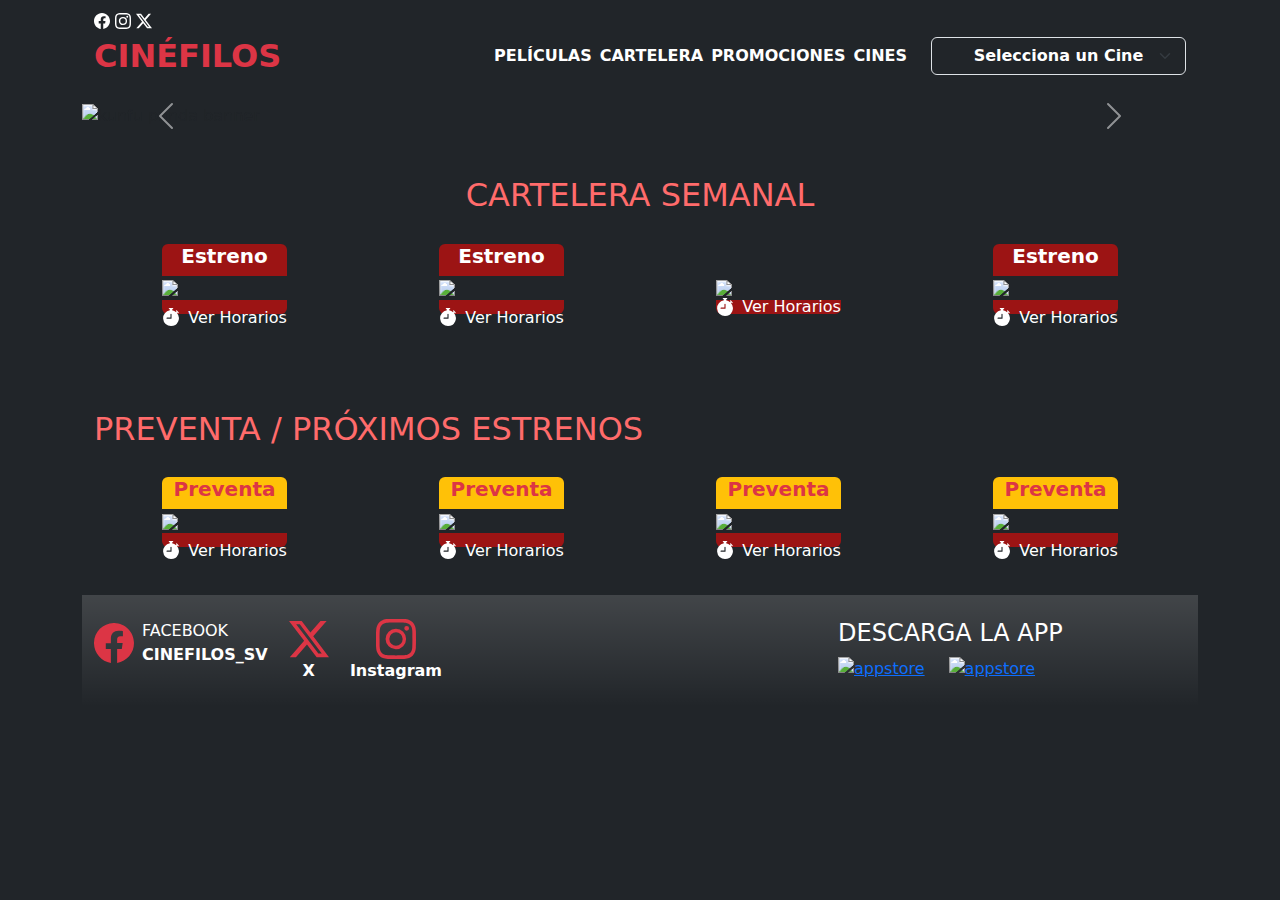
==== app/index.html @ f3928dd2 "nuevo repositorio iniciado, ya que el anterior fue modificado en master por otra persona xd" ====
<!DOCTYPE html>
<html lang="es">
  <head>
    <meta charset="UTF-8" />
    <meta name="viewport" content="width=device-width, initial-scale=1.0" />
    <title>Cinéfilos</title>
    <link rel="stylesheet" href="/public/css/style.css" />
    <link
      href="https://cdn.jsdelivr.net/npm/bootstrap@5.3.3/dist/css/bootstrap.min.css"
      rel="stylesheet"
      integrity="sha384-QWTKZyjpPEjISv5WaRU9OFeRpok6YctnYmDr5pNlyT2bRjXh0JMhjY6hW+ALEwIH"
      crossorigin="anonymous"
    />
    <link
      rel="shortcut icon"
      href="https://cinemarkla.modyocdn.com/uploads/14aac169-7c48-48b0-bcdb-6a326351596e/C32x32/Cinemark_Lettermark_RGB_Red.ico"
      type="image/x-icon"
    />
  </head>

  <body class="container bg-dark">
    <nav class="navbar navbar-expand-md navbar-dark bg-dark d-flex flex-column">
      <div class="row w-100">
        <div>
          <svg
            xmlns="http://www.w3.org/2000/svg"
            width="16"
            height="16"
            fill="currentColor"
            class="text-white"
            viewBox="0 0 16 16"
          >
            <path
              d="M16 8.049c0-4.446-3.582-8.05-8-8.05C3.58 0-.002 3.603-.002 8.05c0 4.017 2.926 7.347 6.75 7.951v-5.625h-2.03V8.05H6.75V6.275c0-2.017 1.195-3.131 3.022-3.131.876 0 1.791.157 1.791.157v1.98h-1.009c-.993 0-1.303.621-1.303 1.258v1.51h2.218l-.354 2.326H9.25V16c3.824-.604 6.75-3.934 6.75-7.951"
            />
          </svg>
          <svg
            xmlns="http://www.w3.org/2000/svg"
            width="16"
            height="16"
            fill="currentColor"
            class="text-white"
            viewBox="0 0 16 16"
          >
            <path
              d="M8 0C5.829 0 5.556.01 4.703.048 3.85.088 3.269.222 2.76.42a3.9 3.9 0 0 0-1.417.923A3.9 3.9 0 0 0 .42 2.76C.222 3.268.087 3.85.048 4.7.01 5.555 0 5.827 0 8.001c0 2.172.01 2.444.048 3.297.04.852.174 1.433.372 1.942.205.526.478.972.923 1.417.444.445.89.719 1.416.923.51.198 1.09.333 1.942.372C5.555 15.99 5.827 16 8 16s2.444-.01 3.298-.048c.851-.04 1.434-.174 1.943-.372a3.9 3.9 0 0 0 1.416-.923c.445-.445.718-.891.923-1.417.197-.509.332-1.09.372-1.942C15.99 10.445 16 10.173 16 8s-.01-2.445-.048-3.299c-.04-.851-.175-1.433-.372-1.941a3.9 3.9 0 0 0-.923-1.417A3.9 3.9 0 0 0 13.24.42c-.51-.198-1.092-.333-1.943-.372C10.443.01 10.172 0 7.998 0zm-.717 1.442h.718c2.136 0 2.389.007 3.232.046.78.035 1.204.166 1.486.275.373.145.64.319.92.599s.453.546.598.92c.11.281.24.705.275 1.485.039.843.047 1.096.047 3.231s-.008 2.389-.047 3.232c-.035.78-.166 1.203-.275 1.485a2.5 2.5 0 0 1-.599.919c-.28.28-.546.453-.92.598-.28.11-.704.24-1.485.276-.843.038-1.096.047-3.232.047s-2.39-.009-3.233-.047c-.78-.036-1.203-.166-1.485-.276a2.5 2.5 0 0 1-.92-.598 2.5 2.5 0 0 1-.6-.92c-.109-.281-.24-.705-.275-1.485-.038-.843-.046-1.096-.046-3.233s.008-2.388.046-3.231c.036-.78.166-1.204.276-1.486.145-.373.319-.64.599-.92s.546-.453.92-.598c.282-.11.705-.24 1.485-.276.738-.034 1.024-.044 2.515-.045zm4.988 1.328a.96.96 0 1 0 0 1.92.96.96 0 0 0 0-1.92m-4.27 1.122a4.109 4.109 0 1 0 0 8.217 4.109 4.109 0 0 0 0-8.217m0 1.441a2.667 2.667 0 1 1 0 5.334 2.667 2.667 0 0 1 0-5.334"
            />
          </svg>
          <svg
            xmlns="http://www.w3.org/2000/svg"
            width="16"
            height="16"
            fill="currentColor"
            class="text-white"
            viewBox="0 0 16 16"
          >
            <path
              d="M12.6.75h2.454l-5.36 6.142L16 15.25h-4.937l-3.867-5.07-4.425 5.07H.316l5.733-6.57L0 .75h5.063l3.495 4.633L12.601.75Zm-.86 13.028h1.36L4.323 2.145H2.865z"
            />
          </svg>
        </div>
      </div>
      <div class="row w-100 d-flex flex-column flex-lg-row pb-3">
        <div class="d-flex col-12 col-lg-9 justify-content-between">
          <div>
            <a
              class="navbar-brand fw-bolder text-danger fs-2 text-uppercase"
              href="/app/"
              >Cinéfilos</a
            >
          </div>
          <!-- Boton para mobile -->
          <div class="d-block d-lg-none">
            <button
              class="btn"
              type="button"
              aria-controls="navbarTogglerDemo02"
              aria-label="Toggle navigation"
            >
              <span class="navbar-toggler-icon mb-1"></span>
            </button>
          </div>
          <!-- Menu de servicios -->
          <div
            class="d-none d-lg-flex justify-content-between text-danger fw-semibold"
          >
            <div class="h-auto d-flex align-items-center">
              <a
                href="/app/movies/movies-list/movies-list.html?section=moviesList"
                class="text-decoration-none text-white text-uppercase"
                >Películas</a
              >
            </div>
            <div class="h-auto d-flex align-items-center">
              <a
                href="/app/movies/movies-schedule/movies-schedule.html?section=moviesSchedule"
                class="text-decoration-none text-white text-uppercase px-2"
                >Cartelera</a
              >
            </div>
            <div class="h-auto d-flex align-items-center">
              <a
                href="/app/promotions/promotions.html?section=promotions"
                class="text-decoration-none text-white text-uppercase pe-2"
                >Promociones</a
              >
            </div>
            <div class="h-auto d-flex align-items-center">
              <a
                href="/app/cinema-locations/cinema-locations.html?section=locations"
                class="text-decoration-none text-white text-uppercase"
                >Cines</a
              >
            </div>
          </div>
        </div>
        <div class="col-12 col-lg-3 my-auto">
          <select
            class="form-select bg-dark text-white text-center px-0 fw-bolder"
            aria-label="Default select example"
            id="availableCinemas"
          >
            <option selected>Selecciona un Cine</option>
            <option value="1">La Gran Vía</option>
            <option value="2">Metrocentro San Salvador</option>
            <option value="3">Metrocentro San Miguel</option>
          </select>
        </div>
      </div>
    </nav>
    <!-- Carousel -->
    <div
      id="carouselExampleFade"
      class="carousel slide carousel-fade"
      data-bs-ride="carousel"
    >
      <div class="carousel-inner">
        <div class="carousel-item active">
          <img
            src="https://cinemarkla.modyocdn.com/uploads/8905f704-e76e-4d64-b256-c7f99ad0d803/original/Banner-Ghostbusters.jpg"
            class="d-block w-100"
            alt="kunfu panda banner"
          />
        </div>
        <div class="carousel-item active">
          <img
            src="https://cinemarkla.modyocdn.com/uploads/959b5cc8-6c68-4d6b-8975-5a9668a80351/original/Banner-Kung-Fu-Panda.jpg"
            class="d-block w-100"
            alt="kunfu panda banner"
          />
        </div>
        <div class="carousel-item">
          <img
            src="https://cinemarkla.modyocdn.com/uploads/b4d023a7-665f-40dd-835e-dc4e774948d0/original/Banner-Cineplus.jpg"
            class="d-block w-100"
            alt="Cine Plus banner"
          />
        </div>
        <div class="carousel-item">
          <img
            src="https://cinemarkla.modyocdn.com/uploads/d5d166aa-731a-47ae-86e2-1b16946a5982/original/Banner-GODZILLAxKONG.jpg"
            class="d-block w-100"
            alt="King Kong"
          />
        </div>
      </div>
      <button
        class="carousel-control-prev"
        type="button"
        data-bs-target="#carouselExampleFade"
        data-bs-slide="prev"
      >
        <span class="carousel-control-prev-icon" aria-hidden="true"></span>
        <span class="visually-hidden">Previous</span>
      </button>
      <button
        class="carousel-control-next"
        type="button"
        data-bs-target="#carouselExampleFade"
        data-bs-slide="next"
      >
        <span class="carousel-control-next-icon" aria-hidden="true"></span>
        <span class="visually-hidden">Next</span>
      </button>
    </div>

    <div class="container py-5">
      <h2 class="color-primary-2 text-uppercase text-center">
        Cartelera Semanal
      </h2>
      <div class="row g-3">
        <div class="col-12 col-sm-6 col-md-3 d-flex justify-content-center">
          <div class="h-100 d-flex flex-column rounded justify-content-end">
            <div class="text-white bg-primary-color rounded-top text-center">
              <p class="h5 fw-bolder">Estreno</p>
            </div>
            <div>
              <img
                src="https://cinemarkmedia.modyocdn.com/ca/300x400/97112.jpg?version=1712757600000"
                class="img-fluid"
              />
            </div>
            <div
              class="rounded-bottom text-center bg-primary-color card-movie__footer d-flex justify-content-center"
            >
              <div class="d-flex justify-content-between pt-2 cursor-pointer">
                <svg
                  xmlns="http://www.w3.org/2000/svg"
                  width="18"
                  height="18"
                  fill="currentColor"
                  viewBox="0 0 16 16"
                  style="color: white"
                >
                  <path
                    d="M6.5 0a.5.5 0 0 0 0 1H7v1.07A7.001 7.001 0 0 0 8 16a7 7 0 0 0 5.29-11.584l.013-.012.354-.354.353.354a.5.5 0 1 0 .707-.707l-1.414-1.415a.5.5 0 1 0-.707.707l.354.354-.354.354-.012.012A6.97 6.97 0 0 0 9 2.071V1h.5a.5.5 0 0 0 0-1zm2 5.6V9a.5.5 0 0 1-.5.5H4.5a.5.5 0 0 1 0-1h3V5.6a.5.5 0 1 1 1 0"
                  />
                </svg>
                <p class="text-white h6 ps-2">Ver Horarios</p>
              </div>
            </div>
          </div>
        </div>
        <div class="col-12 col-sm-6 col-md-3 d-flex justify-content-center">
          <div class="h-100 d-flex flex-column rounded justify-content-end">
            <div class="text-white bg-primary-color rounded-top text-center">
              <p class="h5 fw-bolder">Estreno</p>
            </div>
            <div>
              <img
                src="https://cinemarkmedia.modyocdn.com/ca/300x400/97813.jpg?version=1712757600000"
                class="img-fluid"
              />
            </div>
            <div
              class="rounded-bottom text-center bg-primary-color card-movie__footer d-flex justify-content-center"
            >
              <div class="d-flex justify-content-between pt-2 cursor-pointer">
                <svg
                  xmlns="http://www.w3.org/2000/svg"
                  width="18"
                  height="18"
                  fill="currentColor"
                  viewBox="0 0 16 16"
                  style="color: white"
                >
                  <path
                    d="M6.5 0a.5.5 0 0 0 0 1H7v1.07A7.001 7.001 0 0 0 8 16a7 7 0 0 0 5.29-11.584l.013-.012.354-.354.353.354a.5.5 0 1 0 .707-.707l-1.414-1.415a.5.5 0 1 0-.707.707l.354.354-.354.354-.012.012A6.97 6.97 0 0 0 9 2.071V1h.5a.5.5 0 0 0 0-1zm2 5.6V9a.5.5 0 0 1-.5.5H4.5a.5.5 0 0 1 0-1h3V5.6a.5.5 0 1 1 1 0"
                  />
                </svg>
                <p class="text-white h6 ps-2">Ver Horarios</p>
              </div>
            </div>
          </div>
        </div>
        <div class="col-12 col-sm-6 col-md-3 d-flex justify-content-center">
          <div
            class="h-100 d-flex flex-column rounded justify-content-end justify-content-end"
          >
            <div>
              <img
                src="https://cinemarkmedia.modyocdn.com/ca/300x400/96882.jpg?version=1712761200000"
                class="img-fluid"
              />
            </div>
            <div
              class="rounded-bottom text-center bg-primary-color card-movie__footer d-flex justify-content-center"
            >
              <div
                class="d-flex justify-content-center align-items-center cursor-pointer"
              >
                <svg
                  xmlns="http://www.w3.org/2000/svg"
                  width="18"
                  height="18"
                  fill="currentColor"
                  viewBox="0 0 16 16"
                  style="color: white"
                >
                  <path
                    d="M6.5 0a.5.5 0 0 0 0 1H7v1.07A7.001 7.001 0 0 0 8 16a7 7 0 0 0 5.29-11.584l.013-.012.354-.354.353.354a.5.5 0 1 0 .707-.707l-1.414-1.415a.5.5 0 1 0-.707.707l.354.354-.354.354-.012.012A6.97 6.97 0 0 0 9 2.071V1h.5a.5.5 0 0 0 0-1zm2 5.6V9a.5.5 0 0 1-.5.5H4.5a.5.5 0 0 1 0-1h3V5.6a.5.5 0 1 1 1 0"
                  />
                </svg>
                <p class="text-white h6 ps-2 pt-2 ps-2">Ver Horarios</p>
              </div>
            </div>
          </div>
        </div>
        <div class="col-12 col-sm-6 col-md-3 d-flex justify-content-center">
          <div class="h-100 d-flex flex-column rounded justify-content-end">
            <div class="text-white bg-primary-color rounded-top text-center">
              <p class="h5 fw-bolder">Estreno</p>
            </div>
            <div>
              <img
                src="https://cinemarkmedia.modyocdn.com/ca/300x400/97348.jpg?version=1712761200000"
                class="img-fluid"
              />
            </div>
            <div
              class="rounded-bottom text-center bg-primary-color card-movie__footer d-flex justify-content-center"
            >
              <div class="d-flex justify-content-between pt-2 cursor-pointer">
                <svg
                  xmlns="http://www.w3.org/2000/svg"
                  width="18"
                  height="18"
                  fill="currentColor"
                  viewBox="0 0 16 16"
                  style="color: white"
                >
                  <path
                    d="M6.5 0a.5.5 0 0 0 0 1H7v1.07A7.001 7.001 0 0 0 8 16a7 7 0 0 0 5.29-11.584l.013-.012.354-.354.353.354a.5.5 0 1 0 .707-.707l-1.414-1.415a.5.5 0 1 0-.707.707l.354.354-.354.354-.012.012A6.97 6.97 0 0 0 9 2.071V1h.5a.5.5 0 0 0 0-1zm2 5.6V9a.5.5 0 0 1-.5.5H4.5a.5.5 0 0 1 0-1h3V5.6a.5.5 0 1 1 1 0"
                  />
                </svg>
                <p class="text-white h6 ps-2">Ver Horarios</p>
              </div>
            </div>
          </div>
        </div>
      </div>
    </div>

    <div class="container-fluid py-5 bg-dark">
      <h2 class="color-primary-2 text-uppercase">
        preventa / próximos estrenos
      </h2>
      <div class="row g-3">
        <div class="col-12 col-sm-6 col-md-3 d-flex justify-content-center">
          <div class="h-100 d-flex flex-column rounded justify-content-end">
            <div class="text-danger bg-warning rounded-top text-center">
              <p class="h5 fw-bolder">Preventa</p>
            </div>
            <div>
              <img
                src="https://cinemarkmedia.modyocdn.com/ca/300x400/97508.jpg?version=1712764800000"
                class="img-fluid"
              />
            </div>
            <div
              class="rounded-bottom text-center bg-primary-color card-movie__footer d-flex justify-content-center"
            >
              <div class="d-flex justify-content-between pt-2 cursor-pointer">
                <svg
                  xmlns="http://www.w3.org/2000/svg"
                  width="18"
                  height="18"
                  fill="currentColor"
                  viewBox="0 0 16 16"
                  style="color: white"
                >
                  <path
                    d="M6.5 0a.5.5 0 0 0 0 1H7v1.07A7.001 7.001 0 0 0 8 16a7 7 0 0 0 5.29-11.584l.013-.012.354-.354.353.354a.5.5 0 1 0 .707-.707l-1.414-1.415a.5.5 0 1 0-.707.707l.354.354-.354.354-.012.012A6.97 6.97 0 0 0 9 2.071V1h.5a.5.5 0 0 0 0-1zm2 5.6V9a.5.5 0 0 1-.5.5H4.5a.5.5 0 0 1 0-1h3V5.6a.5.5 0 1 1 1 0"
                  />
                </svg>
                <p class="text-white h6 ps-2">Ver Horarios</p>
              </div>
            </div>
          </div>
        </div>
        <div class="col-12 col-sm-6 col-md-3 d-flex justify-content-center">
          <div class="h-100 d-flex flex-column rounded justify-content-end">
            <div class="text-danger bg-warning rounded-top text-center">
              <p class="h5 fw-bolder">Preventa</p>
            </div>
            <div>
              <img
                src="https://cinemarkmedia.modyocdn.com/ca/300x400/97360.jpg?version=1712764800000"
                class="img-fluid"
              />
            </div>
            <div
              class="rounded-bottom text-center bg-primary-color card-movie__footer d-flex justify-content-center"
            >
              <div class="d-flex justify-content-between pt-2 cursor-pointer">
                <svg
                  xmlns="http://www.w3.org/2000/svg"
                  width="18"
                  height="18"
                  fill="currentColor"
                  viewBox="0 0 16 16"
                  style="color: white"
                >
                  <path
                    d="M6.5 0a.5.5 0 0 0 0 1H7v1.07A7.001 7.001 0 0 0 8 16a7 7 0 0 0 5.29-11.584l.013-.012.354-.354.353.354a.5.5 0 1 0 .707-.707l-1.414-1.415a.5.5 0 1 0-.707.707l.354.354-.354.354-.012.012A6.97 6.97 0 0 0 9 2.071V1h.5a.5.5 0 0 0 0-1zm2 5.6V9a.5.5 0 0 1-.5.5H4.5a.5.5 0 0 1 0-1h3V5.6a.5.5 0 1 1 1 0"
                  />
                </svg>
                <p class="text-white h6 ps-2">Ver Horarios</p>
              </div>
            </div>
          </div>
        </div>
        <div class="col-12 col-sm-6 col-md-3 d-flex justify-content-center">
          <div
            class="h-100 d-flex flex-column rounded justify-content-end justify-content-end"
          >
            <div class="text-danger bg-warning rounded-top text-center">
              <p class="h5 fw-bolder">Preventa</p>
            </div>
            <div>
              <img
                src="https://cinemarkmedia.modyocdn.com/ca/300x400/97719.jpg?version=1712764800000"
                class="img-fluid"
              />
            </div>
            <div
              class="rounded-bottom text-center bg-primary-color card-movie__footer d-flex justify-content-center"
            >
              <div class="d-flex justify-content-between pt-2 cursor-pointer">
                <svg
                  xmlns="http://www.w3.org/2000/svg"
                  width="18"
                  height="18"
                  fill="currentColor"
                  viewBox="0 0 16 16"
                  style="color: white"
                >
                  <path
                    d="M6.5 0a.5.5 0 0 0 0 1H7v1.07A7.001 7.001 0 0 0 8 16a7 7 0 0 0 5.29-11.584l.013-.012.354-.354.353.354a.5.5 0 1 0 .707-.707l-1.414-1.415a.5.5 0 1 0-.707.707l.354.354-.354.354-.012.012A6.97 6.97 0 0 0 9 2.071V1h.5a.5.5 0 0 0 0-1zm2 5.6V9a.5.5 0 0 1-.5.5H4.5a.5.5 0 0 1 0-1h3V5.6a.5.5 0 1 1 1 0"
                  />
                </svg>
                <p class="text-white h6 ps-2">Ver Horarios</p>
              </div>
            </div>
          </div>
        </div>
        <div class="col-12 col-sm-6 col-md-3 d-flex justify-content-center">
          <div class="h-100 d-flex flex-column rounded justify-content-end">
            <div class="text-danger bg-warning rounded-top text-center">
              <p class="h5 fw-bolder">Preventa</p>
            </div>
            <div>
              <img
                src="https://cinemarkmedia.modyocdn.com/ca/300x400/97926.jpg?version=1712764800000"
                class="img-fluid"
              />
            </div>
            <div
              class="rounded-bottom text-center bg-primary-color card-movie__footer d-flex justify-content-center"
            >
              <div class="d-flex justify-content-between pt-2 cursor-pointer">
                <svg
                  xmlns="http://www.w3.org/2000/svg"
                  width="18"
                  height="18"
                  fill="currentColor"
                  viewBox="0 0 16 16"
                  style="color: white"
                >
                  <path
                    d="M6.5 0a.5.5 0 0 0 0 1H7v1.07A7.001 7.001 0 0 0 8 16a7 7 0 0 0 5.29-11.584l.013-.012.354-.354.353.354a.5.5 0 1 0 .707-.707l-1.414-1.415a.5.5 0 1 0-.707.707l.354.354-.354.354-.012.012A6.97 6.97 0 0 0 9 2.071V1h.5a.5.5 0 0 0 0-1zm2 5.6V9a.5.5 0 0 1-.5.5H4.5a.5.5 0 0 1 0-1h3V5.6a.5.5 0 1 1 1 0"
                  />
                </svg>
                <p class="text-white h6 ps-2">Ver Horarios</p>
              </div>
            </div>
          </div>
        </div>
      </div>
    </div>

    <footer class="container bg-gradient py-4">
      <div class="row d-flex justify-content-between">
        <div class="col-4 d-flex justify-content-between">
          <div>
            <div
              class="d-flex text-white justify-content-center align-items-center"
            >
              <svg
                xmlns="http://www.w3.org/2000/svg"
                width="40"
                height="40"
                fill="currentColor"
                class="bi bi-facebook text-danger"
                viewBox="0 0 16 16"
              >
                <path
                  d="M16 8.049c0-4.446-3.582-8.05-8-8.05C3.58 0-.002 3.603-.002 8.05c0 4.017 2.926 7.347 6.75 7.951v-5.625h-2.03V8.05H6.75V6.275c0-2.017 1.195-3.131 3.022-3.131.876 0 1.791.157 1.791.157v1.98h-1.009c-.993 0-1.303.621-1.303 1.258v1.51h2.218l-.354 2.326H9.25V16c3.824-.604 6.75-3.934 6.75-7.951"
                />
              </svg>
              <div class="d-flex flex-column ps-2">
                <span class="text-uppercase">Facebook</span>
                <span class="text-uppercase fw-bolder">cinefilos_sv</span>
              </div>
            </div>
          </div>
          <div>
            <div
              class="d-flex flex-column text-white fw-bolder justify-content-center align-items-center"
            >
              <svg
                xmlns="http://www.w3.org/2000/svg"
                width="40"
                height="40"
                fill="currentColor"
                class="bi bi-twitter-x text-danger"
                viewBox="0 0 16 16"
              >
                <path
                  d="M12.6.75h2.454l-5.36 6.142L16 15.25h-4.937l-3.867-5.07-4.425 5.07H.316l5.733-6.57L0 .75h5.063l3.495 4.633L12.601.75Zm-.86 13.028h1.36L4.323 2.145H2.865z"
                />
              </svg>
              <span>X</span>
            </div>
          </div>
          <div>
            <div
              class="d-flex flex-column text-white fw-bolder justify-content-center align-items-center"
            >
              <svg
                xmlns="http://www.w3.org/2000/svg"
                width="40"
                height="40"
                fill="currentColor"
                class="bi bi-instagram text-danger"
                viewBox="0 0 16 16"
              >
                <path
                  d="M8 0C5.829 0 5.556.01 4.703.048 3.85.088 3.269.222 2.76.42a3.9 3.9 0 0 0-1.417.923A3.9 3.9 0 0 0 .42 2.76C.222 3.268.087 3.85.048 4.7.01 5.555 0 5.827 0 8.001c0 2.172.01 2.444.048 3.297.04.852.174 1.433.372 1.942.205.526.478.972.923 1.417.444.445.89.719 1.416.923.51.198 1.09.333 1.942.372C5.555 15.99 5.827 16 8 16s2.444-.01 3.298-.048c.851-.04 1.434-.174 1.943-.372a3.9 3.9 0 0 0 1.416-.923c.445-.445.718-.891.923-1.417.197-.509.332-1.09.372-1.942C15.99 10.445 16 10.173 16 8s-.01-2.445-.048-3.299c-.04-.851-.175-1.433-.372-1.941a3.9 3.9 0 0 0-.923-1.417A3.9 3.9 0 0 0 13.24.42c-.51-.198-1.092-.333-1.943-.372C10.443.01 10.172 0 7.998 0zm-.717 1.442h.718c2.136 0 2.389.007 3.232.046.78.035 1.204.166 1.486.275.373.145.64.319.92.599s.453.546.598.92c.11.281.24.705.275 1.485.039.843.047 1.096.047 3.231s-.008 2.389-.047 3.232c-.035.78-.166 1.203-.275 1.485a2.5 2.5 0 0 1-.599.919c-.28.28-.546.453-.92.598-.28.11-.704.24-1.485.276-.843.038-1.096.047-3.232.047s-2.39-.009-3.233-.047c-.78-.036-1.203-.166-1.485-.276a2.5 2.5 0 0 1-.92-.598 2.5 2.5 0 0 1-.6-.92c-.109-.281-.24-.705-.275-1.485-.038-.843-.046-1.096-.046-3.233s.008-2.388.046-3.231c.036-.78.166-1.204.276-1.486.145-.373.319-.64.599-.92s.546-.453.92-.598c.282-.11.705-.24 1.485-.276.738-.034 1.024-.044 2.515-.045zm4.988 1.328a.96.96 0 1 0 0 1.92.96.96 0 0 0 0-1.92m-4.27 1.122a4.109 4.109 0 1 0 0 8.217 4.109 4.109 0 0 0 0-8.217m0 1.441a2.667 2.667 0 1 1 0 5.334 2.667 2.667 0 0 1 0-5.334"
                />
              </svg>
              <span>Instagram</span>
            </div>
          </div>
        </div>
        <div class="col-4">
          <div class="">
            <div>
              <span class="text-uppercase text-white h4">Descarga la APP</span>
            </div>

            <div class="d-flex pt-2">
              <div class="pe-4">
                <a
                  href="https://play.google.com/store/apps/details?id=com.cinemarkca.cinemarkapp"
                  ><img
                    src="https://cinemarkla.modyocdn.com/uploads/50a80866-b7bf-4304-8ce2-8346d3e06135/original/google.png"
                    alt="appstore"
                    height="50"
                    width="150"
                /></a>
              </div>

              <div>
                <a href="https://itunes.apple.com/us/app/cinemarkca/id929218361"
                  ><img
                    src="https://cinemarkla.modyocdn.com/uploads/497fb2b6-fd59-4d91-a947-188ff425e6e1/original/apple.png"
                    alt="appstore"
                    height="50"
                    width="150"
                /></a>
              </div>
            </div>
          </div>
        </div>
      </div>
    </footer>

    <script
      src="https://cdn.jsdelivr.net/npm/bootstrap@5.3.3/dist/js/bootstrap.bundle.min.js"
      integrity="sha384-YvpcrYf0tY3lHB60NNkmXc5s9fDVZLESaAA55NDzOxhy9GkcIdslK1eN7N6jIeHz"
      crossorigin="anonymous"
    ></script>
    <script src="../public/js/index.js"></script>
  </body>
</html>
---- public/css/style.css ----
option{
    color: #e04545;
    text-indent: 20px;
}

.color-primary-2{
    color:#ff6b6b;
}


.card-movie{
    width: 240px;
    height: 320px;
    border: 1px solid #cc6a6a79;
}

.card-movie__title{
    height: 10%;
}
.card-movie__body{
    height: 75%;
}
.card-movie__footer{
    height: 15%;
}

.bg-primary-color{
    background-color: #9c1414;
}

.cursor-pointer:hover{
    cursor: pointer;
}
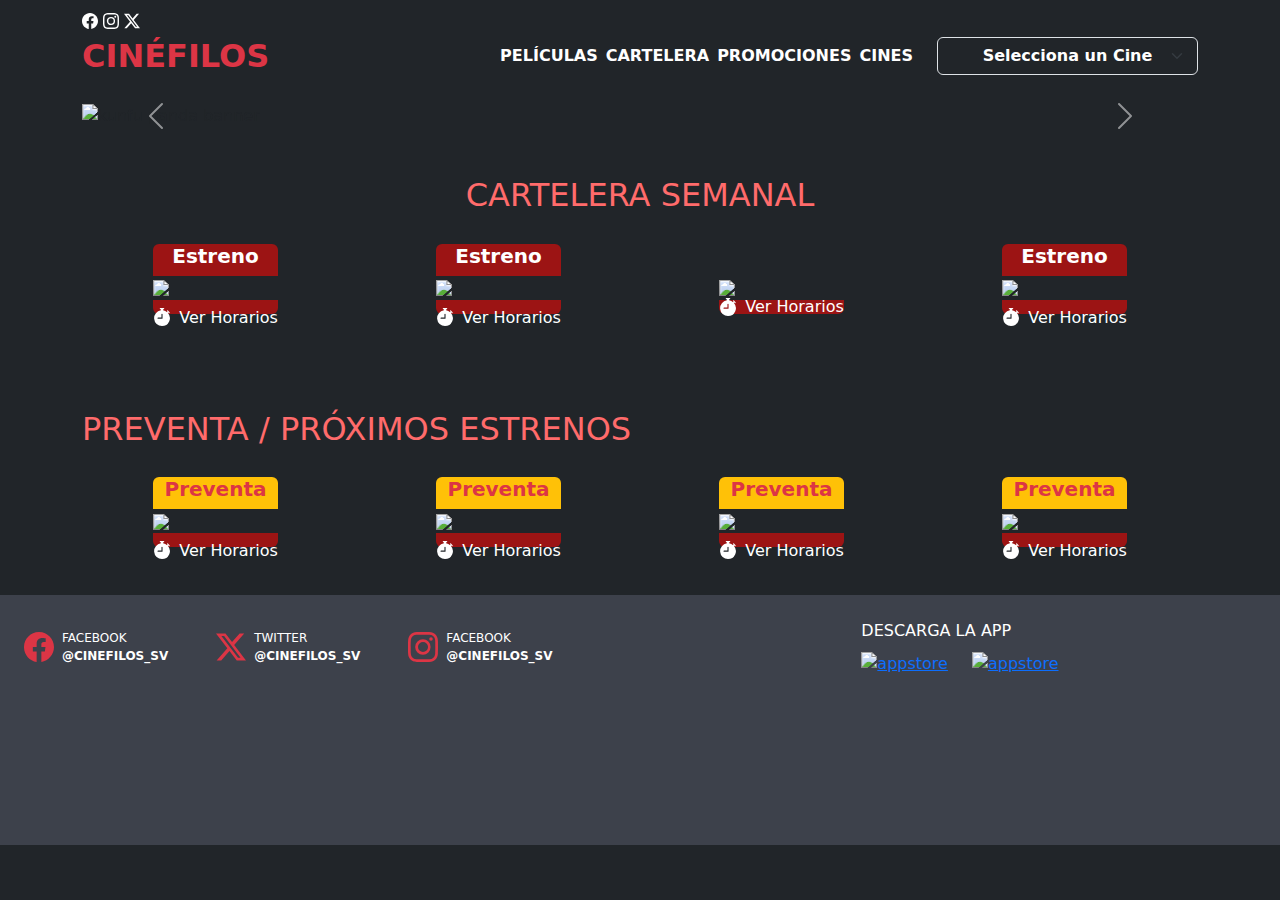
==== commit 25379f47: "footer hecho" ====
--- a/app/index.html
+++ b/app/index.html
@@ -18,8 +18,10 @@
     />
   </head>
 
-  <body class="container bg-dark">
-    <nav class="navbar navbar-expand-md navbar-dark bg-dark d-flex flex-column">
+  <body class="bg-dark">
+    <nav
+      class="container navbar navbar-expand-md navbar-dark bg-dark d-flex flex-column"
+    >
       <div class="row w-100">
         <div>
           <svg
@@ -131,7 +133,7 @@
     <!-- Carousel -->
     <div
       id="carouselExampleFade"
-      class="carousel slide carousel-fade"
+      class="container carousel slide carousel-fade"
       data-bs-ride="carousel"
     >
       <div class="carousel-inner">
@@ -321,7 +323,7 @@
       </div>
     </div>
 
-    <div class="container-fluid py-5 bg-dark">
+    <div class="container py-5 bg-dark">
       <h2 class="color-primary-2 text-uppercase">
         preventa / próximos estrenos
       </h2>
@@ -459,17 +461,17 @@
       </div>
     </div>
 
-    <footer class="container bg-gradient py-4">
-      <div class="row d-flex justify-content-between">
-        <div class="col-4 d-flex justify-content-between">
-          <div>
+    <footer class="container-fluid p-4">
+      <div class="row d-flex flex-sm-column flex-md-row">
+        <div class="col-12 col-md-8 d-flex justify-content-between">
+          <div class="d-flex gap-5">
             <div
               class="d-flex text-white justify-content-center align-items-center"
             >
               <svg
                 xmlns="http://www.w3.org/2000/svg"
-                width="40"
-                height="40"
+                width="30"
+                height="30"
                 fill="currentColor"
                 class="bi bi-facebook text-danger"
                 viewBox="0 0 16 16"
@@ -479,19 +481,19 @@
                 />
               </svg>
               <div class="d-flex flex-column ps-2">
-                <span class="text-uppercase">Facebook</span>
-                <span class="text-uppercase fw-bolder">cinefilos_sv</span>
-              </div>
-            </div>
-          </div>
-          <div>
-            <div
-              class="d-flex flex-column text-white fw-bolder justify-content-center align-items-center"
+                <span class="social-media-label text-uppercase">Facebook</span>
+                <span class="social-media-label text-uppercase fw-bolder"
+                  >@cinefilos_sv</span
+                >
+              </div>
+            </div>
+            <div
+              class="d-flex text-white justify-content-center align-items-center"
             >
               <svg
                 xmlns="http://www.w3.org/2000/svg"
-                width="40"
-                height="40"
+                width="30"
+                height="30"
                 fill="currentColor"
                 class="bi bi-twitter-x text-danger"
                 viewBox="0 0 16 16"
@@ -500,17 +502,20 @@
                   d="M12.6.75h2.454l-5.36 6.142L16 15.25h-4.937l-3.867-5.07-4.425 5.07H.316l5.733-6.57L0 .75h5.063l3.495 4.633L12.601.75Zm-.86 13.028h1.36L4.323 2.145H2.865z"
                 />
               </svg>
-              <span>X</span>
-            </div>
-          </div>
-          <div>
-            <div
-              class="d-flex flex-column text-white fw-bolder justify-content-center align-items-center"
+              <div class="d-flex flex-column ps-2">
+                <span class="social-media-label text-uppercase">Twitter</span>
+                <span class="social-media-label text-uppercase fw-bolder"
+                  >@cinefilos_sv</span
+                >
+              </div>
+            </div>
+            <div
+              class="d-flex text-white justify-content-center align-items-center"
             >
               <svg
                 xmlns="http://www.w3.org/2000/svg"
-                width="40"
-                height="40"
+                width="30"
+                height="30"
                 fill="currentColor"
                 class="bi bi-instagram text-danger"
                 viewBox="0 0 16 16"
@@ -519,14 +524,19 @@
                   d="M8 0C5.829 0 5.556.01 4.703.048 3.85.088 3.269.222 2.76.42a3.9 3.9 0 0 0-1.417.923A3.9 3.9 0 0 0 .42 2.76C.222 3.268.087 3.85.048 4.7.01 5.555 0 5.827 0 8.001c0 2.172.01 2.444.048 3.297.04.852.174 1.433.372 1.942.205.526.478.972.923 1.417.444.445.89.719 1.416.923.51.198 1.09.333 1.942.372C5.555 15.99 5.827 16 8 16s2.444-.01 3.298-.048c.851-.04 1.434-.174 1.943-.372a3.9 3.9 0 0 0 1.416-.923c.445-.445.718-.891.923-1.417.197-.509.332-1.09.372-1.942C15.99 10.445 16 10.173 16 8s-.01-2.445-.048-3.299c-.04-.851-.175-1.433-.372-1.941a3.9 3.9 0 0 0-.923-1.417A3.9 3.9 0 0 0 13.24.42c-.51-.198-1.092-.333-1.943-.372C10.443.01 10.172 0 7.998 0zm-.717 1.442h.718c2.136 0 2.389.007 3.232.046.78.035 1.204.166 1.486.275.373.145.64.319.92.599s.453.546.598.92c.11.281.24.705.275 1.485.039.843.047 1.096.047 3.231s-.008 2.389-.047 3.232c-.035.78-.166 1.203-.275 1.485a2.5 2.5 0 0 1-.599.919c-.28.28-.546.453-.92.598-.28.11-.704.24-1.485.276-.843.038-1.096.047-3.232.047s-2.39-.009-3.233-.047c-.78-.036-1.203-.166-1.485-.276a2.5 2.5 0 0 1-.92-.598 2.5 2.5 0 0 1-.6-.92c-.109-.281-.24-.705-.275-1.485-.038-.843-.046-1.096-.046-3.233s.008-2.388.046-3.231c.036-.78.166-1.204.276-1.486.145-.373.319-.64.599-.92s.546-.453.92-.598c.282-.11.705-.24 1.485-.276.738-.034 1.024-.044 2.515-.045zm4.988 1.328a.96.96 0 1 0 0 1.92.96.96 0 0 0 0-1.92m-4.27 1.122a4.109 4.109 0 1 0 0 8.217 4.109 4.109 0 0 0 0-8.217m0 1.441a2.667 2.667 0 1 1 0 5.334 2.667 2.667 0 0 1 0-5.334"
                 />
               </svg>
-              <span>Instagram</span>
-            </div>
-          </div>
-        </div>
-        <div class="col-4">
+              <div class="d-flex flex-column ps-2">
+                <span class="social-media-label text-uppercase">Facebook</span>
+                <span class="social-media-label text-uppercase fw-bolder"
+                  >@cinefilos_sv</span
+                >
+              </div>
+            </div>
+          </div>
+        </div>
+        <div class="col-4 col-md-4">
           <div class="">
             <div>
-              <span class="text-uppercase text-white h4">Descarga la APP</span>
+              <span class="text-uppercase text-white h6">Descarga la APP</span>
             </div>
 
             <div class="d-flex pt-2">
@@ -536,8 +546,7 @@
                   ><img
                     src="https://cinemarkla.modyocdn.com/uploads/50a80866-b7bf-4304-8ce2-8346d3e06135/original/google.png"
                     alt="appstore"
-                    height="50"
-                    width="150"
+                    class="img-fluid"
                 /></a>
               </div>
 
@@ -546,8 +555,7 @@
                   ><img
                     src="https://cinemarkla.modyocdn.com/uploads/497fb2b6-fd59-4d91-a947-188ff425e6e1/original/apple.png"
                     alt="appstore"
-                    height="50"
-                    width="150"
+                    class="img-fluid"
                 /></a>
               </div>
             </div>
--- a/public/css/style.css
+++ b/public/css/style.css
@@ -33,3 +33,12 @@
     cursor: pointer;
 }
 
+footer{
+    background-color: #3D414B;
+    height: 250px;
+}
+
+.social-media-label{
+    font-size: 12px;
+}
+
